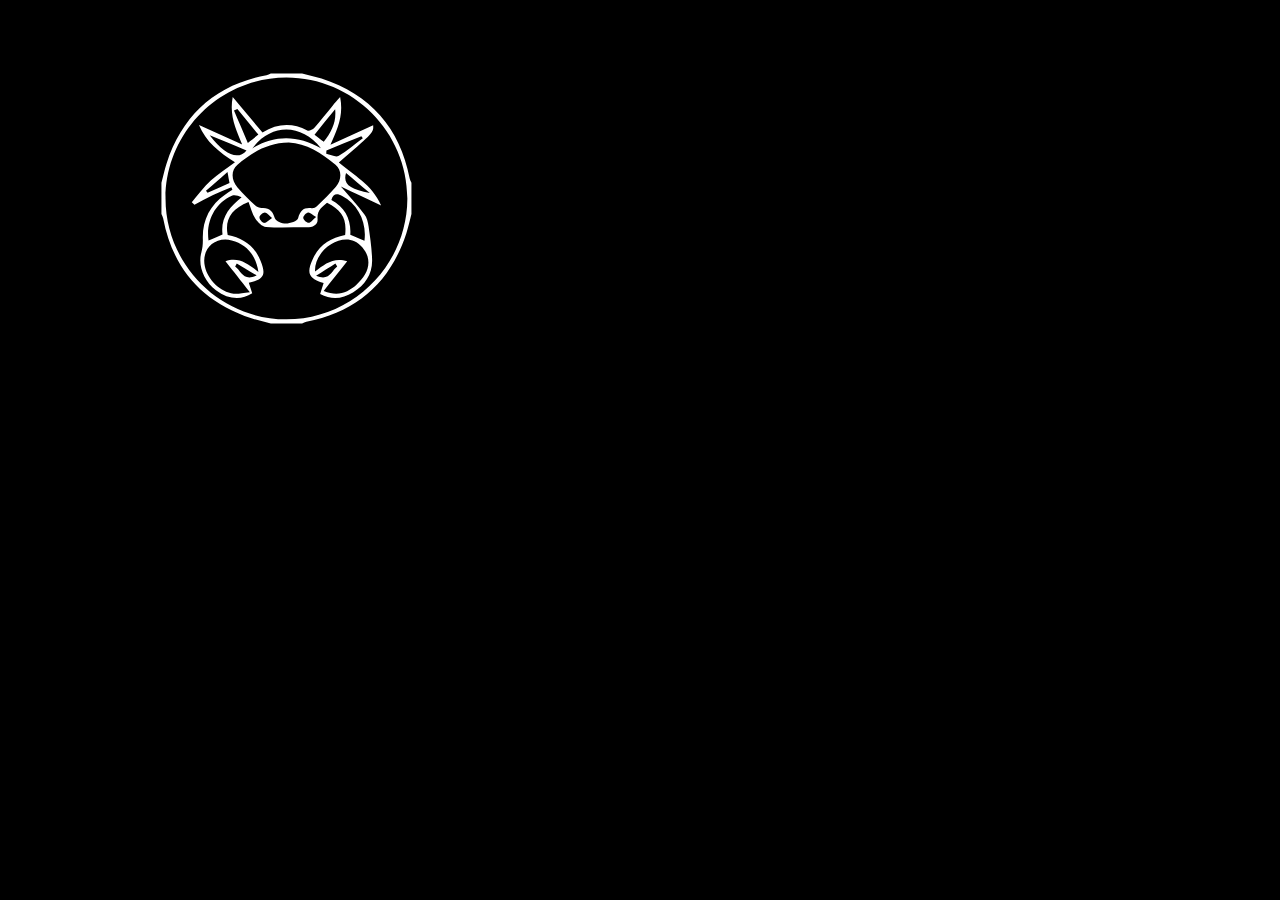
==== index.html @ 409f9aae "figuring out nav menu" ====
<!DOCTYPE html>
<html>
<head>
	<meta charset="utf-8">
	<title>Constellations Menu</title>
	<link rel="stylesheet" href="index.css">
</head>
<body>
	<div class="stars"></div>
	<div class="twinkling"></div>
	<div class="clouds"></div>

	<div id="scorpio" class="icon1">
		<svg version="1.1" id="Layer_1" xmlns="http://www.w3.org/2000/svg" xmlns:xlink="http://www.w3.org/1999/xlink" x="0px" y="0px"
	 	width="369px" height="348px" viewBox="0 0 369 348" enable-background="new 0 0 369 348" xml:space="preserve">
		<g>
			<g>
				<g>
					<path d="M314.445,205.07c-1.699,6.478-3.06,13.067-5.151,19.415c-16.094,48.845-49.218,78.483-99.909,88.207
						c-1.495,0.287-2.879,1.155-4.315,1.753c-10.417,0-20.833,0-31.25,0c-6.478-1.699-13.067-3.06-19.415-5.151
						c-48.845-16.094-78.483-49.218-88.207-99.909c-0.287-1.495-1.155-2.879-1.753-4.315c0-10.417,0-20.833,0-31.25
						c1.699-6.478,3.06-13.067,5.151-19.415c16.094-48.845,49.218-78.483,99.909-88.207c1.495-0.287,2.879-1.155,4.315-1.753
						c10.417,0,20.833,0,31.25,0c6.478,1.699,13.067,3.06,19.415,5.151c48.845,16.094,78.483,49.218,88.207,99.909
						c0.287,1.495,1.155,2.879,1.753,4.315C314.445,184.237,314.445,194.653,314.445,205.07z M189.502,68.537
						C123.291,68.495,68.92,122.596,68.537,188.9c-0.383,66.505,54.25,121.41,120.851,121.453
						c66.21,0.042,120.582-54.06,120.964-120.363C310.736,123.485,256.102,68.58,189.502,68.537z"/>
					<path d="M248.139,225.982c1.785-16.106-2.992-24.446-18.102-32.173c-5.021,4.154-10.113,7.65-9.453,16.165
						c0.466,6.01-4.846,8.422-10.884,8.385c-13.562-0.083-27.172,0.702-40.659-0.284c-3.853-0.281-8.352-4.773-10.763-8.495
						c-3.176-4.902-4.583-10.95-6.751-16.505c-17.461,6.92-23.901,17.889-20.824,32.92c15.221,2.832,26.795,10.9,32.828,25.67
						c5.828,14.268,3.477,18.667-11.736,22.186c1.158,3.52,2.307,7.012,3.422,10.403c-11.303,7.306-23.824,6.134-36.287-3.113
						c-12.293-9.122-18.136-24.765-14.575-37.718c1.156-4.207,1.605-8.767,1.48-13.14c-0.548-19.077,6.881-34.01,22.493-44.903
						c2.294-1.601,4.703-3.036,7.059-4.549c-0.339-0.828-0.679-1.656-1.018-2.484c-6.094,2.554-12.291,4.893-18.255,7.722
						c-6.328,3.001-12.436,6.468-18.64,9.731c-0.893-0.881-1.786-1.762-2.68-2.643c6.281-7.237,12.017-15.06,18.996-21.546
						c7.038-6.54,15.309-11.753,24.198-18.416c-15.555-9.887-28.979-20.217-36.029-37.255c14.406,6.487,28.813,12.973,43.219,19.46
						c-6.037-14.956-13.052-28.569-9.469-47.334c10.675,12.692,20.073,23.865,29.793,35.421c14.871-9.042,29.621-9.883,44.829-2.018
						c1.514,0.783,5.384-0.841,6.859-2.503c6.471-7.289,12.445-15.018,18.64-22.554c1.934-2.352,3.997-4.598,7.299-8.379
						c3.724,18.685-2.938,32.402-9.69,47.728c14.267-6.538,28.533-13.075,42.725-19.579c0.437,7.405,0.437,7.405-34.328,37.41
						c14.59,12.71,33.041,21.667,42.312,42.964c-14.521-6.857-26.978-12.739-40.291-19.025c8.677,10.15,16.533,18.743,23.605,27.94
						c2.422,3.149,3.533,7.717,4.108,11.796c1.564,11.094,3.231,22.255,3.545,33.426c0.409,14.551-7.017,25.353-19.189,32.842
						c-10.301,6.338-20.995,7.811-32.788,1.59c1.261-3.984,2.378-7.515,3.496-11.048c-15.202-4.302-17.569-9.993-10.478-24.839
						C222.548,235.862,233.588,228.703,248.139,225.982z M191.77,133.509c-21.519,0.19-36.96,10.377-51.274,22.248
						c-6.775,5.619-6.284,15.593,0.017,22.775c5.553,6.33,11.613,12.243,17.769,17.998c1.633,1.527,4.488,2.612,6.706,2.491
						c7.63-0.418,10.651,3.192,12.872,10.225c0.888,2.811,7.237,5.441,11.051,5.372c4.278-0.077,11.446-2.52,12.185-5.305
						c2.113-7.969,5.802-10.971,13.712-10.025c1.608,0.192,3.83-0.809,5.052-1.997c6.508-6.331,13.152-12.585,19.046-19.467
						c5.868-6.852,6.086-16.657-0.384-22.039C224.479,144.103,209.256,134.22,191.77,133.509z M226.687,281.998
						c14.342,5.761,24.216,1.417,32.769-6.266c8.29-7.447,14.33-17.159,11.031-28.391c-1.745-5.941-7.425-12.796-13.041-15.144
						c-17.267-7.218-40.419,11.1-39.412,30.411c9.394-7.536,18.779-14.782,32.179-10.325
						C242.223,262.376,234.902,271.623,226.687,281.998z M161.397,262.913c-2.367-16.746-11.89-27.791-26.657-31.494
						c-17.135-4.297-30.71,8.869-26.861,26.053c2.976,13.289,15.301,25.36,28.691,27.172c4.322,0.585,8.904-0.753,16.304-1.512
						c-9.2-11.66-16.496-20.908-24.411-30.939C142.135,247.44,151.543,255.457,161.397,262.913z M267.474,231.675
						c2.453-18.926-6.676-36.472-22.306-44.742c-5.347-2.829-8.783-2.432-10.816,3.988c13.932,7.655,19.896,19.434,18.952,34.716
						C258.112,227.686,262.483,229.548,267.474,231.675z M111.548,231.427c5.127-2.211,9.463-4.08,13.981-6.028
						c-2.08-16.657,6.619-27.287,19.087-37.221c-3.584-1.572-7.124-2.549-9.749-1.413C118.27,193.95,108.772,212.071,111.548,231.427z
						 M155.286,139.375c22.928-13.879,45.724-13.145,68.68-0.022C204.333,114.422,174.272,114.305,155.286,139.375z M140.382,100.023
						c-1.136,0.509-2.272,1.017-3.408,1.526c4.502,10.504,9.003,21.009,13.876,32.378c4.743-3.806,7.422-5.955,10.495-8.421
						C154.153,116.763,147.268,108.393,140.382,100.023z M226.733,132.848c7.915-9.875,12.787-20.009,11.409-32.507
						c-6.836,8.398-13.673,16.796-20.622,25.331C220.74,128.18,223.268,130.149,226.733,132.848z M265.817,129.242
						c-0.48-0.694-0.96-1.388-1.441-2.083c-11.659,4.743-23.318,9.486-34.977,14.228c-0.051,1.128-0.103,2.256-0.154,3.384
						c4.138,0.862,9.468,3.783,12.193,2.205C250.087,141.968,257.764,135.28,265.817,129.242z M112.692,126.366
						c15.245,19.773,28.382,25.037,36.818,15.048C137.776,136.619,126.227,131.899,112.692,126.366z M249.043,163.955
						c-3.224,10.989,3.114,16.33,23.812,20.027C264.024,176.555,256.723,170.414,249.043,163.955z M130.488,162.927
						c-8.237,7.229-14.873,13.052-21.509,18.876c0.54,0.674,1.08,1.349,1.62,2.023c7.206-3.242,14.411-6.485,21.911-9.859
						C131.901,170.637,131.395,167.879,130.488,162.927z M139.8,254.394c-0.545,1.026-1.089,2.053-1.634,3.079
						c5.942,4.103,8.012,15.488,21.52,8.978C152.137,261.874,145.969,258.134,139.8,254.394z M240.217,257.539
						c-0.603-1.049-1.206-2.097-1.809-3.146c-5.999,3.818-11.999,7.636-19.345,12.311C232.549,272.58,234.466,261.732,240.217,257.539
						z M175.067,209.062c-3.263-2.626-5.289-5.52-7.259-5.482c-1.936,0.037-5.287,3.021-5.324,4.768
						c-0.04,1.932,2.787,5.244,4.718,5.523C169.123,214.149,171.48,211.408,175.067,209.062z M219.136,208.096
						c-3.76-2.281-6.161-4.892-7.99-4.538c-2.028,0.392-5.013,3.614-4.865,5.377c0.159,1.901,3.395,4.813,5.414,4.92
						C213.588,213.955,215.644,210.965,219.136,208.096z"/>
				</g>
			</g>
		</g>
		</svg>

	</div>

	<div id="ram">
		<svg version="1.1" id="Layer_1" xmlns="http://www.w3.org/2000/svg" xmlns:xlink="http://www.w3.org/1999/xlink" x="0px" y="0px"
	 	width="371px" height="365px" viewBox="0 0 371 365" enable-background="new 0 0 371 365" xml:space="preserve">
		<g>
			<g>
				<path d="M315.453,214.078c-1.699,6.478-3.06,13.067-5.151,19.415c-16.094,48.845-49.218,78.483-99.909,88.207
					c-1.495,0.287-2.879,1.155-4.315,1.753c-10.417,0-20.833,0-31.25,0c-6.478-1.699-13.067-3.06-19.415-5.151
					c-48.845-16.094-78.483-49.218-88.207-99.909c-0.287-1.495-1.155-2.879-1.753-4.315c0-10.417,0-20.833,0-31.25
					c1.699-6.478,3.06-13.067,5.151-19.415c16.094-48.845,49.218-78.483,99.909-88.207c1.495-0.287,2.879-1.155,4.315-1.753
					c10.417,0,20.833,0,31.25,0c6.478,1.699,13.067,3.06,19.415,5.151c48.845,16.094,78.483,49.218,88.207,99.909
					c0.287,1.495,1.155,2.879,1.753,4.315C315.453,193.245,315.453,203.661,315.453,214.078z M311.361,198.699
					c0.175-66.176-53.848-120.639-120.174-121.153c-66.475-0.515-121.465,54.032-121.641,120.662
					c-0.175,66.176,53.849,120.64,120.174,121.153C256.195,319.875,311.184,265.329,311.361,198.699z"/>
				<path d="M265.422,181.12c-5.22,4.438-10.24,9.054-15.639,13.173c-3.552,2.709-7.488,6.297-11.537,6.711
					c-11.774,1.203-13.917,9.832-16.07,18.58c-1.314,5.34-2.084,10.873-2.496,16.364c-1.071,14.278-10.069,22.176-22.138,26.992
					c-11.841,4.725-21.27-1.708-28.499-9.776c-4.185-4.67-5.725-11.935-7.758-18.257c-3.037-9.445-5.39-19.107-8.216-28.623
					c-0.414-1.393-1.831-3.562-2.785-3.562c-15.999-0.007-23.043-14.792-35.141-21.107c-3.925,5.714-2.793,9.371,3.25,13.35
					c15.906,10.472,24.772,26.391,30.337,44.05c1.584,5.024,1.366,11.109,0.322,16.381c-3.926,19.822-24.373,26.917-38.172,12.095
					c-9.47-10.172-16.873-23.018-22.496-35.853c-9.21-21.024-10.568-43.574-5.049-65.947c4.988-20.22,14.996-37.3,37.146-42.121
					c22.455-4.888,43.332-1.495,59.887,16.464c9.226,10.008,10.887,9.956,20.177,0.015c18.152-19.423,41.017-22.595,64.551-15.041
					c23.164,7.436,31.533,28.099,34.332,50.263c3.755,29.729-2.719,57.515-20.095,82.36c-1.115,1.595-2.229,3.208-3.505,4.671
					c-10.488,12.033-21.631,15.819-31.437,10.74c-10.566-5.473-16.551-20.292-12.284-34.047c5.485-17.681,14.497-33.556,30.403-44.029
					C268.555,190.986,269.69,187.331,265.422,181.12z M135.436,268.967c-1.393-1.927-1.97-3.134-2.895-3.945
					c-23.259-20.418-26.96-47.177-24.059-75.753c2.37-23.345,19.918-32.784,39.312-21.751c13.491,7.674,30.479,0.002,33.385-15.263
					c0.366-1.92-0.217-4.528-1.333-6.147c-17.64-25.601-65.949-28.286-82.92-1.707c-10.098,15.814-13.132,33.038-12.061,51.26
					c1.491,25.368,9.152,48.448,26.804,67.368C117.692,269.484,124.92,273.331,135.436,268.967z M247.55,269.923
					c12.111,2.828,19.139-2.789,24.485-9.812c23.375-30.713,31.251-65.013,18.658-101.912c-11.499-33.694-53.682-44.022-81.071-21.128
					c-13.677,11.432-11.691,24.891,4.774,32.614c6.381,2.993,11.841,2.374,18.129-1.546c17.884-11.149,33.141-4.812,38.853,15.564
					c1.038,3.704,1.143,7.689,1.5,11.561C275.453,223.231,267.366,247.818,247.55,269.923z M123.208,175.671
					c14.004,5.642,25.534,10.309,37.082,14.932c7.625,3.053,10.723,8.734,10.584,16.819c-0.145,8.453-0.07,16.936,0.473,25.369
					c0.772,11.989,5.462,17.254,16.576,19.161c-0.596-1.693-0.961-3.229-1.652-4.6c-2.458-4.882-5.027-9.708-7.554-14.555
					c5.523-0.653,11.033-1.569,16.574-1.83c2.271-0.107,6.373,0.886,6.559,1.93c0.425,2.383-0.587,5.366-1.858,7.633
					c-2.155,3.844-4.96,7.324-7.491,10.957c12.167-1.396,16.538-8.722,17.068-18.692c0.466-8.768-0.078-17.608,0.747-26.329
					c0.4-4.228,1.723-10.167,4.692-12.012c8.652-5.378,18.215-9.393,27.687-13.298c4.068-1.677,8.792-1.763,13.218-2.571
					c-0.087-0.965-0.174-1.93-0.262-2.894c-7.941,0-15.964-0.726-23.807,0.151c-16.246,1.816-27.553-3.993-34.994-18.569
					c-1.229-2.408-4.224-5.42-6.4-5.417c-2.184,0.003-5.172,3.008-6.413,5.417c-7.462,14.487-18.881,20.342-35.044,18.55
					C141.153,174.951,133.136,175.671,123.208,175.671z M270.641,198.283c-18.655,6.208-36.031,33.489-35.424,50.677
					c0.256,7.257,1.99,13.831,9.543,18.369c3.51-4.787,7.073-8.993,9.851-13.666c1.857-3.123,4.632-7.912,3.491-10.23
					c-5.327-10.82,0.399-18.349,5.494-26.825C266.917,211.085,268.358,204.431,270.641,198.283z M113.317,197.262
					c-1.124,0.472-2.249,0.944-3.373,1.416c2.711,6.425,4.761,13.244,8.296,19.179c4.781,8.027,9.552,15.524,4.777,25.278
					c-0.628,1.283-0.083,3.867,0.883,5.079c4.705,5.9,9.737,11.538,14.877,17.53C152.693,246.885,138.146,210.083,113.317,197.262z
					 M150.818,197.789c-1.298-11.35-3.178-12.375-24.073-13.54C133.75,191.053,139.079,198.977,150.818,197.789z M230.246,196.873
					c0.763,1.031,1.526,2.063,2.289,3.094c7.271-4.633,14.543-9.267,21.814-13.9C232.988,185.558,231.295,186.489,230.246,196.873z
					 M158.587,203.72c2.671,10.861,5.141,20.906,8.066,32.804c0-11.594,0-21.33,0-31.333
					C163.55,204.625,160.816,204.127,158.587,203.72z M214.225,236.513c3.008-12.127,5.548-22.368,8.139-32.813
					c-2.308,0.433-5.045,0.947-8.139,1.528C214.225,215.208,214.225,224.866,214.225,236.513z"/>
			</g>
		</g>
		</svg>

	</div>

	<div id="fish">
		<svg version="1.1" id="Layer_1" xmlns="http://www.w3.org/2000/svg" xmlns:xlink="http://www.w3.org/1999/xlink" x="0px" y="0px"
	 	width="346px" height="356px" viewBox="0 0 346 356" enable-background="new 0 0 346 356" xml:space="preserve">
		<g>
			<g>
				<path d="M301.945,203.57c-1.699,6.478-3.06,13.067-5.151,19.415c-16.094,48.845-49.218,78.483-99.909,88.207
					c-1.495,0.287-2.879,1.155-4.315,1.753c-10.417,0-20.833,0-31.25,0c-6.478-1.699-13.067-3.06-19.415-5.151
					C93.06,291.7,63.422,258.576,53.698,207.885c-0.287-1.495-1.155-2.879-1.753-4.315c0-10.417,0-20.833,0-31.25
					c1.699-6.478,3.06-13.067,5.151-19.415c16.094-48.845,49.218-78.483,99.909-88.207c1.495-0.287,2.879-1.155,4.315-1.753
					c10.417,0,20.833,0,31.25,0c6.478,1.699,13.067,3.06,19.415,5.151c48.845,16.094,78.483,49.218,88.207,99.909
					c0.287,1.495,1.155,2.879,1.753,4.315C301.945,182.737,301.945,193.153,301.945,203.57z M297.853,188.709
					c0.533-66.102-53.25-120.787-119.656-121.661c-66.393-0.874-121.622,53.439-122.16,120.134
					c-0.533,66.102,53.25,120.787,119.656,121.661C242.086,309.717,297.315,255.404,297.853,188.709z"/>
				<path d="M255.25,197.834c-6.53,11.835-14.328,25.967-22.238,40.302c15.311,6.856,24.756,18.258,24.535,37.192
					c-15.81,0.389-26.492-6.812-35.058-19.159c-8.634,12.018-19.396,19.473-35.392,19.238c-0.529-18.844,9.89-29.946,23.85-37.422
					c-6.933-13.623-13.654-26.834-20.383-40.04c-0.43-0.844-0.991-2.406-1.379-2.371c-12.934,1.145-8.894-9.679-8.24-14.395
					c3.284-23.682,6.281-47.672,12.993-70.49c3.106-10.56,13.825-19.351,22.454-27.504c2.327-2.199,11.448-0.992,14.336,1.835
					c13.017,12.74,24.076,26.702,25.781,46.384c1.311,15.138,5.36,30.02,7.508,45.113c0.711,4.993-0.216,10.408-1.406,15.388
					C262.155,193.809,258.872,195.04,255.25,197.834z M191.576,136.161c-8.784,41.411,3.268,75.138,30.732,105.14
					c28.168-30.53,39.06-64.776,30.661-105.344C232.546,145.032,212.642,144.798,191.576,136.161z M240.304,102.347
					c-3.631-4.402-7.113-9.124-11.157-13.304c-1.865-1.927-4.8-3.867-7.297-3.931c-6.617-0.171-17.058,15.826-15.392,22.669
					c1.463,6.01-0.714,9.745-6.719,11.968c-2.655,0.983-5.991,3.642-6.449,6.033c-0.442,2.307,1.785,6.764,3.936,7.668
					c16.568,6.966,33.489,7.038,50.061,0.02c2.103-0.891,3.568-5.035,3.864-7.827c0.196-1.851-1.76-5.028-3.543-5.812
					C236.116,114.781,235.502,113.707,240.304,102.347z M191.77,270.238c12.033-0.638,12.033-0.638,30.466-21.145
					c20.026,21.144,20.026,21.144,30.503,20.636c-2.958-20.038-18.221-31.908-27.998-25.571c-7.017,0-11.948-1.404-15.395,0.262
					C198.89,249.476,192.549,258.01,191.77,270.238z"/>
				<path d="M131.484,119.835c8.771-11.989,19.282-19.826,34.298-19.319c2.708,14.789-5.492,27.791-22.808,37.279
					c6.907,13.768,11.578,29.546,21.591,40.395c5.249,5.688,9.03,9.541,8.721,16.756c-0.319,7.439-0.749,14.958-2.144,22.249
					c-2.796,14.613-4.383,29.892-10.057,43.388c-4.95,11.774-14.257,21.965-22.761,31.893c-4.404,5.142-10.978,3.461-15.557-1.448
					c-12.452-13.349-23.715-27.056-25.421-46.712c-1.314-15.139-5.298-30.029-7.489-45.118c-0.68-4.681,0.078-9.791,1.268-14.424
					c0.548-2.135,3.722-3.596,7.752-7.185c6.254-11.317,13.911-25.175,21.905-39.641c-14.881-7.021-24.904-18.339-24.362-37.473
					C112.242,100.271,122.969,107.456,131.484,119.835z M131.611,134.483c-28.151,30.657-39.123,64.882-30.982,103.84
					c10.871-1.897,21.022-5.051,31.172-5.052c10.127-0.001,20.253,3.159,30.821,5.01C171.104,198.624,159.114,165.012,131.611,134.483
					z M113.339,273.169c3.965,4.842,7.453,9.108,10.948,13.369c4.77,5.817,9.616,6.025,14.486,0.141
					c3.715-4.489,7.388-9.014,10.967-13.386c-4.876-11.304-4.037-12.992,6.772-17.201c1.885-0.734,4.238-3.588,4.139-5.337
					c-0.158-2.817-1.473-7.136-3.52-8.033c-16.822-7.371-34.026-7.387-50.881-0.11c-2.025,0.874-3.298,5.201-3.476,8.019
					c-0.112,1.778,2.067,4.706,3.891,5.435C117.472,260.385,118.46,262.422,113.339,273.169z M101.515,105.752
					c1.298,19.285,17.451,32.09,30.911,25.668c4.643,0.77,9.832,1.591,13.375-0.447c9.523-5.48,15.969-13.587,16.185-25.753
					c-15.649,0.558-23.073,11.308-30.058,22.553C115.259,107.22,114.075,106.377,101.515,105.752z"/>
				<path d="M222.556,221.603c-17.069-16.302-17.115-59.743-0.546-76.394C238.841,159.164,239.43,203.285,222.556,221.603z
					 M222.645,150.993c-12.039,16.418-11.541,52.411,0.379,63.768C233.274,197.802,233.262,168.801,222.645,150.993z"/>
				<path d="M131.642,230.726c-16.724-15.028-17.048-58.955-0.56-76.044C148.407,167.636,148.753,214.55,131.642,230.726z
					 M130.582,225.809c12.704-17.349,12.195-53.364-0.515-65.437C121.055,182.188,120.726,203.252,130.582,225.809z"/>
			</g>
		</g>
		</svg>
	</div>
</body>
</html>
---- index.css ----
body {
	margin: 0;
	padding: 0;
	align-items: center;
	justify-content: center;
	display: flex;
}

#scorpio {
	z-index: 1000;
	fill: #ffffff;
}

#scorpio:hover {
	animation: iconHover 8s ease-in-out linear infinite;
}

#ram {
	z-index: 1000;
}

#fish {
	z-index: 1000;
}

@keyframes iconHover {
	0% { fill: 000000; }
	25% { fill: #3F3A24; }
	50% { fill: #7E7548; }
	75% { fill:  #BDB06C; }
	100% { fill: #FDEB91; }
	
}
/* ============================================================================================== 
SED Innovations
https://sed.am
https://mkrtchyan.ga
================================================================================================= */
* {
    margin: 0;
    padding: 0;
}
header {
    background-color:rgba(33, 33, 33, 0.9);
    color:#ffffff;
    display:block;
    font: 14px/1.3 Arial,sans-serif;
    height:50px;
    position:relative;
    z-index:5;
}
h2{
    margin-top: 30px;
    text-align: center;
}
header h2{
    font-size: 22px;
    margin: 0 auto;
    padding: 10px 0;
    width: 80%;
    text-align: center;
}
header a, a:visited {
    text-decoration:none;
    color:#fcfcfc;
}

@keyframes move-twink-back {
    from {background-position:0 0;}
    to {background-position:-10000px 5000px;}
}
@-webkit-keyframes move-twink-back {
    from {background-position:0 0;}
    to {background-position:-10000px 5000px;}
}
@-moz-keyframes move-twink-back {
    from {background-position:0 0;}
    to {background-position:-10000px 5000px;}
}
@-ms-keyframes move-twink-back {
    from {background-position:0 0;}
    to {background-position:-10000px 5000px;}
}

@keyframes move-clouds-back {
    from {background-position:0 0;}
    to {background-position:10000px 0;}
}
@-webkit-keyframes move-clouds-back {
    from {background-position:0 0;}
    to {background-position:10000px 0;}
}
@-moz-keyframes move-clouds-back {
    from {background-position:0 0;}
    to {background-position:10000px 0;}
}
@-ms-keyframes move-clouds-back {
    from {background-position: 0;}
    to {background-position:10000px 0;}
}

.stars, .twinkling, .clouds {
  position:absolute;
  top:0;
  left:0;
  right:0;
  bottom:0;
  width:100%;
  height:100%;
  display:block;
}

.stars {
  background:#000 url(http://www.script-tutorials.com/demos/360/images/stars.png) repeat top center;
  z-index:0;
}

.twinkling{
  background:transparent url(http://www.script-tutorials.com/demos/360/images/twinkling.png) repeat top center;
  z-index:1;

  -moz-animation:move-twink-back 200s linear infinite;
  -ms-animation:move-twink-back 200s linear infinite;
  -o-animation:move-twink-back 200s linear infinite;
  -webkit-animation:move-twink-back 200s linear infinite;
  animation:move-twink-back 200s linear infinite;
}

.clouds{
    background:transparent url(http://www.script-tutorials.com/demos/360/images/clouds3.png) repeat top center;
    z-index:3;

  -moz-animation:move-clouds-back 200s linear infinite;
  -ms-animation:move-clouds-back 200s linear infinite;
  -o-animation:move-clouds-back 200s linear infinite;
  -webkit-animation:move-clouds-back 200s linear infinite;
  animation:move-clouds-back 200s linear infinite;
}
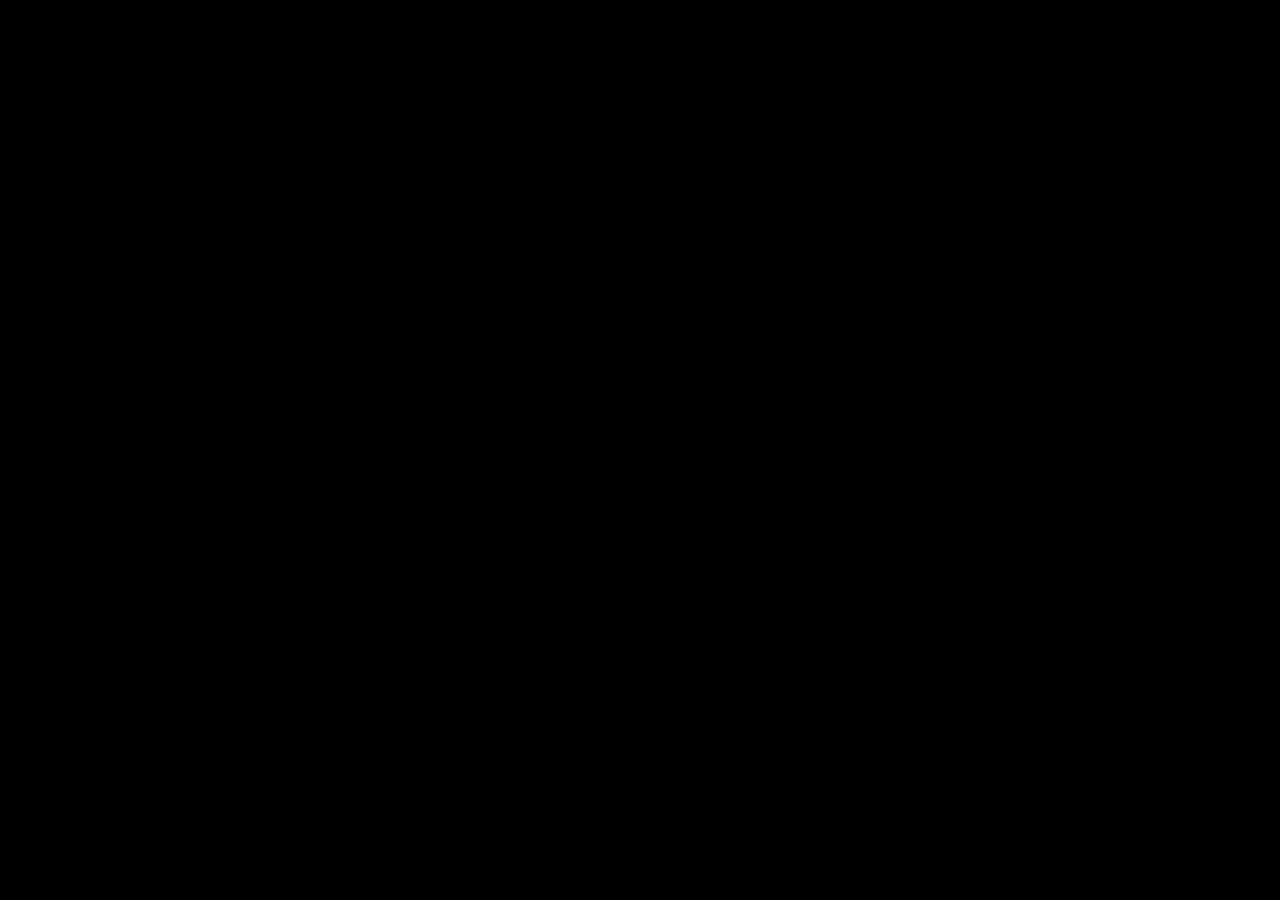
==== commit 7feb28b9: "fixed link issue/ can now link to other pages" ====
--- a/index.html
+++ b/index.html
@@ -8,15 +8,15 @@
 <body>
 	<div class="stars"></div>
 	<div class="twinkling"></div>
-	<div class="clouds"></div>
+	<!-- <div class="clouds"></div> -->
 
-	<div id="scorpio" class="icon1">
+	<div id="scorpio" class="icon1" onclick="location.href = 'ram.html';">
 		<svg version="1.1" id="Layer_1" xmlns="http://www.w3.org/2000/svg" xmlns:xlink="http://www.w3.org/1999/xlink" x="0px" y="0px"
 	 	width="369px" height="348px" viewBox="0 0 369 348" enable-background="new 0 0 369 348" xml:space="preserve">
 		<g>
 			<g>
 				<g>
-					<path d="M314.445,205.07c-1.699,6.478-3.06,13.067-5.151,19.415c-16.094,48.845-49.218,78.483-99.909,88.207
+					<path id="icon1"d="M314.445,205.07c-1.699,6.478-3.06,13.067-5.151,19.415c-16.094,48.845-49.218,78.483-99.909,88.207
 						c-1.495,0.287-2.879,1.155-4.315,1.753c-10.417,0-20.833,0-31.25,0c-6.478-1.699-13.067-3.06-19.415-5.151
 						c-48.845-16.094-78.483-49.218-88.207-99.909c-0.287-1.495-1.155-2.879-1.753-4.315c0-10.417,0-20.833,0-31.25
 						c1.699-6.478,3.06-13.067,5.151-19.415c16.094-48.845,49.218-78.483,99.909-88.207c1.495-0.287,2.879-1.155,4.315-1.753
@@ -71,6 +71,7 @@
 			</g>
 		</g>
 		</svg>
+		<a href="ram.html"></a>
 
 	</div>
 
@@ -173,5 +174,6 @@
 		</g>
 		</svg>
 	</div>
+	<script src="index.js"></script>
 </body>
 </html>--- a/index.css
+++ b/index.css
@@ -8,29 +8,49 @@
 
 #scorpio {
 	z-index: 1000;
-	fill: #ffffff;
+	
+
+	
 }
 
 #scorpio:hover {
-	animation: iconHover 8s ease-in-out linear infinite;
+	/*animation: iconHover 8s ease-in-out linear infinite;*/
+	animation: iconHover 3s infinite ease-in-out;	
+
+}
+
+#ram:hover {
+	/*animation: iconHover 8s ease-in-out linear infinite;*/
+	animation: iconHover 3s infinite ease-in-out;	
+
+}
+
+#fish:hover {
+	/*animation: iconHover 8s ease-in-out linear infinite;*/
+	animation: iconHover 3s infinite ease-in-out;	
+
 }
 
 #ram {
 	z-index: 1000;
+	
 }
 
 #fish {
 	z-index: 1000;
+	
 }
 
 @keyframes iconHover {
-	0% { fill: 000000; }
+	0% { fill: #000000; }
 	25% { fill: #3F3A24; }
 	50% { fill: #7E7548; }
 	75% { fill:  #BDB06C; }
 	100% { fill: #FDEB91; }
 	
 }
+
+
 /* ============================================================================================== 
 SED Innovations
 https://sed.am
@@ -82,22 +102,7 @@
     to {background-position:-10000px 5000px;}
 }
 
-@keyframes move-clouds-back {
-    from {background-position:0 0;}
-    to {background-position:10000px 0;}
-}
-@-webkit-keyframes move-clouds-back {
-    from {background-position:0 0;}
-    to {background-position:10000px 0;}
-}
-@-moz-keyframes move-clouds-back {
-    from {background-position:0 0;}
-    to {background-position:10000px 0;}
-}
-@-ms-keyframes move-clouds-back {
-    from {background-position: 0;}
-    to {background-position:10000px 0;}
-}
+
 
 .stars, .twinkling, .clouds {
   position:absolute;
@@ -129,10 +134,3 @@
 .clouds{
     background:transparent url(http://www.script-tutorials.com/demos/360/images/clouds3.png) repeat top center;
     z-index:3;
-
-  -moz-animation:move-clouds-back 200s linear infinite;
-  -ms-animation:move-clouds-back 200s linear infinite;
-  -o-animation:move-clouds-back 200s linear infinite;
-  -webkit-animation:move-clouds-back 200s linear infinite;
-  animation:move-clouds-back 200s linear infinite;
-}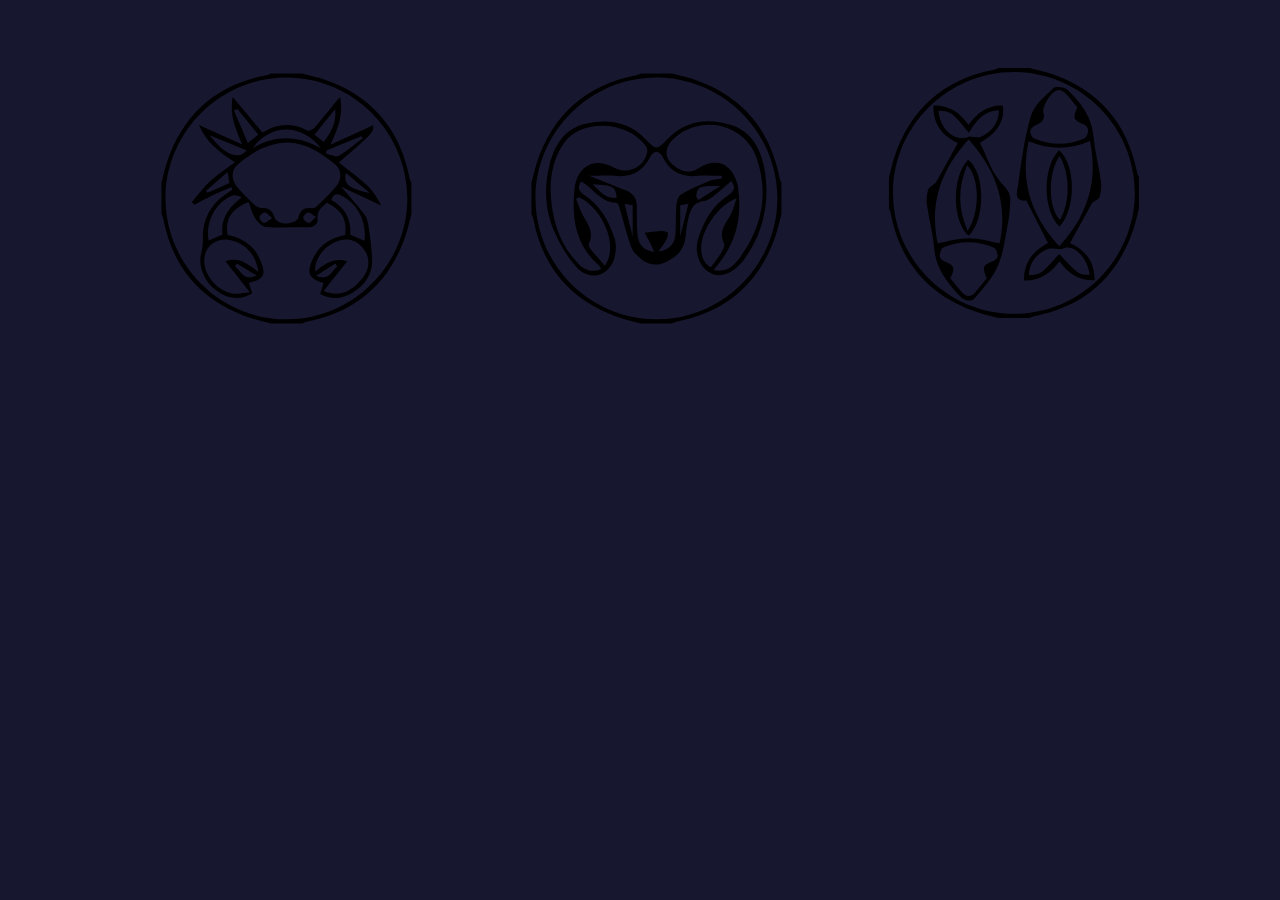
==== commit 01306374: "added scripts for particles/gonna play around with them" ====
--- a/index.html
+++ b/index.html
@@ -6,9 +6,10 @@
 	<link rel="stylesheet" href="index.css">
 </head>
 <body>
-	<div class="stars"></div>
-	<div class="twinkling"></div>
+	<!-- <div class="stars"></div>
+	<div class="twinkling"></div> -->
 	<!-- <div class="clouds"></div> -->
+	<div id="particles"></div>
 
 	<div id="scorpio" class="icon1" onclick="location.href = 'ram.html';">
 		<svg version="1.1" id="Layer_1" xmlns="http://www.w3.org/2000/svg" xmlns:xlink="http://www.w3.org/1999/xlink" x="0px" y="0px"
@@ -175,5 +176,7 @@
 		</svg>
 	</div>
 	<script src="index.js"></script>
+	<script src="particles.min.js"></script>
+	<script src="particles.js"></script>
 </body>
 </html>--- a/index.css
+++ b/index.css
@@ -4,6 +4,18 @@
 	align-items: center;
 	justify-content: center;
 	display: flex;
+	background-color: #17182f
+}
+
+canvas {
+  display: block;
+  vertical-align: bottom;
+}
+
+#particles {
+  position: absolute;
+  width: 100%;
+  height: 100%;
 }
 
 #scorpio {
@@ -56,7 +68,7 @@
 https://sed.am
 https://mkrtchyan.ga
 ================================================================================================= */
-* {
+/** {
     margin: 0;
     padding: 0;
 }
@@ -133,4 +145,4 @@
 
 .clouds{
     background:transparent url(http://www.script-tutorials.com/demos/360/images/clouds3.png) repeat top center;
-    z-index:3;
+    z-index:3;*/
